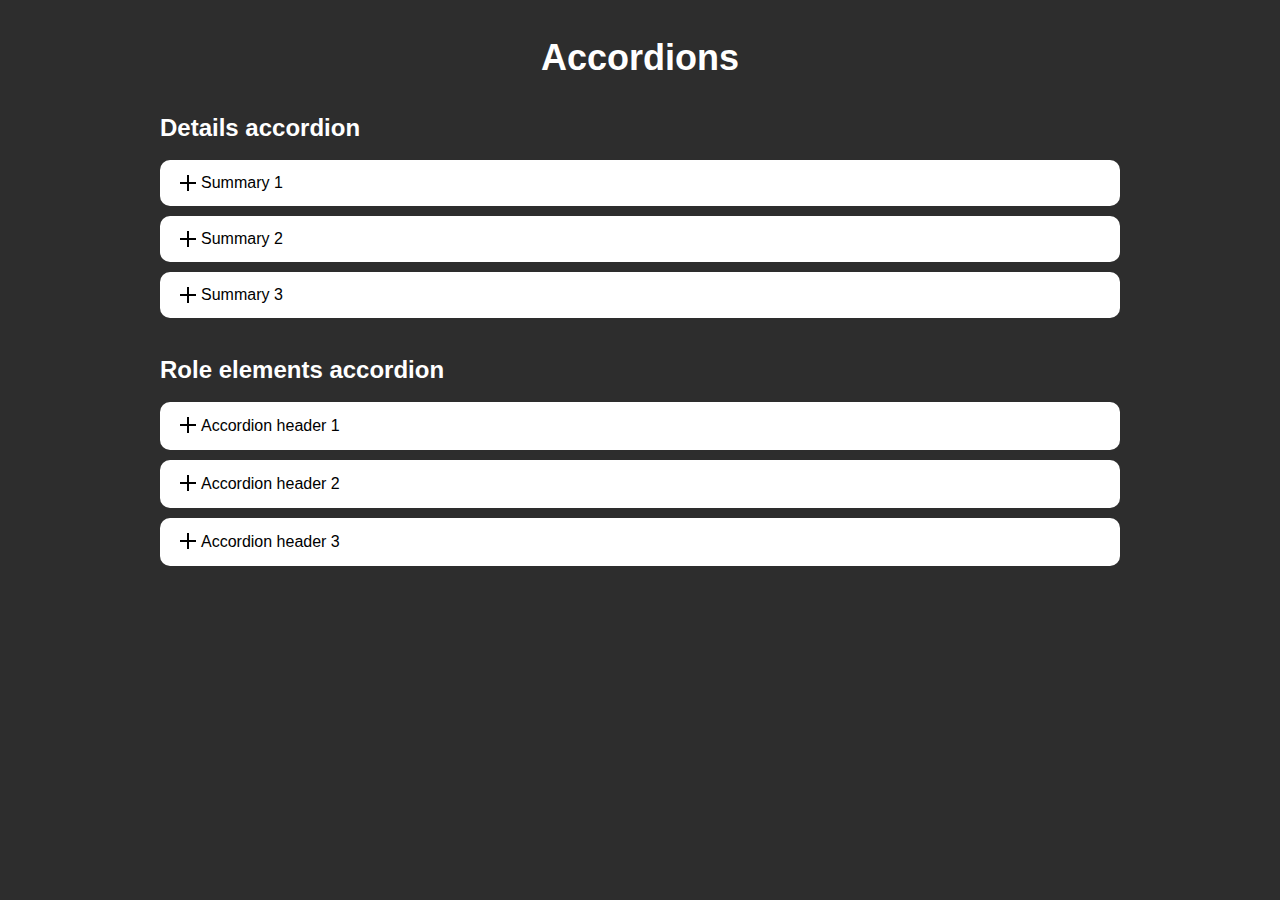
==== docs/index.html @ 20109a78 "Update gh-pages" ====
<!DOCTYPE html>
<html lang="ru">

<head>
	<meta charset="UTF-8">
	<meta http-equiv="X-UA-Compatible" content="IE=edge">
	<meta name="viewport" content="width=device-width, initial-scale=1.0, maximum-scale=1.0, user-scalable=0">
	<title>Accordions</title>

	<link rel="icon" type="image/svg+xml" href="img/favicon.svg">
	<link rel="icon" type="image/png" href="img/favicon.png">

	<meta name="format-detection" content="telephone=no">
	<meta name="format-detection" content="address=no">

	<link rel="stylesheet" href="css/main.min.css?_v=20240406040415">
	<script defer src="js/main.min.js?_v=20240406040415"></script>
	
	<script defer src="js/index.min.js?_v=20240406040415"></script>
	
</head>

<body>
	<div class="wrapper">
		<header class="header">

</header>
		<main class="page">
			<h1 class="page__title">Accordions</h1>
			<section class="page__details-accordion details-accordion">
				<div class="details-accordion__container --container">
					<h2 class="details-accordion__title heading-2">Details accordion</h2>
					<div class="details-accordion__content --accordion">
						<details data-name="details-accordion" class="details-accordion__detail --accordion__wrapper">
							<summary class="details-accordion__summary --accordion__expand-button">Summary 1</summary>
							<div class="details-accordion__panel --accordion__expandable-element">
								<div>
									Lorem ipsum dolor, sit amet consectetur adipisicing elit. Pariatur quia blanditiis ipsa eaque
									cupiditate
									harum tenetur, totam repellat praesentium voluptatibus delectus nobis dolorem culpa labore dolores
									eius
									et! Quod, a!
								</div>
							</div>
						</details>
						<details data-name="details-accordion" class="details-accordion__detail --accordion__wrapper">
							<summary class="details-accordion__summary --accordion__expand-button">Summary 2</summary>
							<div class="details-accordion__panel --accordion__expandable-element">
								<div>
									Lorem ipsum dolor, sit amet consectetur adipisicing elit. Pariatur quia blanditiis ipsa eaque
									cupiditate
									harum tenetur, totam repellat praesentium voluptatibus delectus nobis dolorem culpa labore dolores
									eius
									et! Quod, a!
								</div>
							</div>
						</details>
						<details data-name="details-accordion" class="details-accordion__detail --accordion__wrapper">
							<summary class="details-accordion__summary --accordion__expand-button">Summary 3</summary>
							<div class="details-accordion__panel --accordion__expandable-element">
								<div>
									Lorem ipsum dolor, sit amet consectetur adipisicing elit. Pariatur quia blanditiis ipsa eaque
									cupiditate
									harum tenetur, totam repellat praesentium voluptatibus delectus nobis dolorem culpa labore dolores
									eius
									et! Quod, a!
									<a href="#" target="_blank" style="color: blue">Link</a>
								</div>
							</div>
						</details>
					</div>
				</div>
			</section>
			<section class="page__role-elements-accordion role-elements-accordion">
				<div class="role-elements-accordion__container --container">
					<h2 class="role-elements-accordion__title heading-2">Role elements accordion</h2>
					<div class="role-elements-accordion__content --accordion">

						<div data-accordion data-name="role-accordion" class="--accordion__wrapper">
							<h3>
								<button id="role-accordion-header-1"
									class="role-elements-accordion__accordion-header --accordion__expand-button" type="button"
									aria-controls="role-accordion-panel-1" aria-expanded="false">
									Accordion header 1
								</button>
							</h3>
							<div id="role-accordion-panel-1" aria-labelledby="role-accordion-header-1" role="region"
								class="role-elements-accordion__accordion-panel --accordion__expandable-element">
								<div>
									Lorem ipsum dolor, sit amet consectetur adipisicing elit. Pariatur quia blanditiis ipsa eaque
									cupiditate
									harum tenetur, totam repellat praesentium voluptatibus delectus nobis dolorem culpa labore dolores
									eius
									et! Quod, a!
									<a href="#" target="_blank" style="color: blue">Link</a>
								</div>
							</div>
						</div>

						<div data-accordion data-name="role-accordion" class="--accordion__wrapper">
							<h3>
								<button id="role-accordion-header-2"
									class="role-elements-accordion__accordion-header --accordion__expand-button" type="button"
									aria-controls="role-accordion-panel-2" aria-expanded="false">
									Accordion header 2
								</button>
							</h3>
							<div id="role-accordion-panel-2" aria-labelledby="role-accordion-header-2" role="region"
								class="role-elements-accordion__accordion-panel --accordion__expandable-element">
								<div>
									Lorem ipsum dolor, sit amet consectetur adipisicing elit. Pariatur quia blanditiis ipsa eaque
									cupiditate
									harum tenetur, totam repellat praesentium voluptatibus delectus nobis dolorem culpa labore dolores
									eius
									et! Quod, a!
								</div>
							</div>
						</div>

						<div data-accordion data-name="role-accordion" class="--accordion__wrapper">
							<h3>
								<button id="role-accordion-header-3"
									class="role-elements-accordion__accordion-header --accordion__expand-button" type="button"
									aria-controls="role-accordion-panel-3" aria-expanded="false">
									Accordion header 3
								</button>
							</h3>
							<div id="role-accordion-panel-3" aria-labelledby="role-accordion-header-3" role="region"
								class="role-elements-accordion__accordion-panel --accordion__expandable-element">
								<div>
									Lorem ipsum dolor, sit amet consectetur adipisicing elit. Pariatur quia blanditiis ipsa eaque
									cupiditate
									harum tenetur, totam repellat praesentium voluptatibus delectus nobis dolorem culpa labore dolores
									eius
									et! Quod, a!
								</div>
							</div>
						</div>

					</div>
				</div>
			</section>
		</main>
		<footer class="footer">

</footer>
	</div>
</body>

</html>
---- docs/css/main.min.css ----
*{padding:0;margin:0;border:0}*,:after,:before{box-sizing:border-box}:active,:focus{outline:0}article,aside,details,figcaption,figure,footer,header,hgroup,menu,nav,section{display:block}body,html{height:100%;width:100%;font-size:100%;line-height:1;-ms-text-size-adjust:100%;-moz-text-size-adjust:100%;-webkit-text-size-adjust:100%}button,input,option,select,textarea{font-size:inherit;font-family:inherit}input::-ms-clear{display:none}button{cursor:pointer}button::-moz-focus-inner{padding:0;border:0}a{color:inherit}a{text-decoration:none}ol,ul{list-style:none}blockquote,q{quotes:none}blockquote:after,blockquote:before,q:after,q:before{content:"";content:none}table{border-collapse:collapse;border-spacing:0}img,picture{display:block;max-width:100%}h1,h2,h3,h4,h5,h6{font-size:inherit;font-weight:400}:root{--clr-bg:#2d2d2d;--clr-text-default:rgb(255, 255, 255);--ff-primary:"Arial",Helvetica,sans-serif;--ff-secondary:"Times New Roman",Times,serif;--fw-normal:400;--animation-duration:0.3s}.--container{max-width:63.125rem;margin:0 auto;padding-inline:1.5625rem}.--grid-content{display:grid;grid-template-columns:[full-width-start] 1fr [breakout-start] 1.5625rem [content-start] minmax(auto,60rem) [content-end] 1.5625rem [breakout-end] 1fr [full-width-end]}.--visually-hidden{position:absolute;width:1px;height:1px;margin:-1px;border:0;padding:0;white-space:nowrap;-webkit-clip-path:inset(100%);clip-path:inset(100%);clip:rect(0 0 0 0);overflow:hidden}.--burger{display:none}.heading-2{font-size:1.5rem;font-weight:700}.heading-2:not(:last-child){margin-bottom:1.25rem}input:-webkit-autofill,input:-webkit-autofill:focus,input:-webkit-autofill:hover,select:-webkit-autofill,select:-webkit-autofill:focus,select:-webkit-autofill:hover,textarea:-webkit-autofill,textarea:-webkit-autofill:focus,textarea:-webkit-autofill:hover{-webkit-box-shadow:0 0 0 1000px #fff inset}.--accordion{display:grid;gap:.625rem}.--accordion__wrapper{overflow:hidden;border-radius:.625rem;background-color:#fff;color:#000}.--accordion__wrapper[data-open] .--accordion__expandable-element,.--accordion__wrapper[open] .--accordion__expandable-element{grid-template-rows:1fr;padding-block:.9375rem}.--accordion__wrapper[data-open] .--accordion__expand-button::before,.--accordion__wrapper[open] .--accordion__expand-button::before{transform:translateY(.4375rem) rotate(45deg)}.--accordion__wrapper[data-open] .--accordion__expand-button::after,.--accordion__wrapper[open] .--accordion__expand-button::after{transform:translateX(.4375rem) rotate(45deg)}.--accordion__wrapper.--opening .--accordion__expandable-element{animation-name:openAccordion;animation-duration:var(--animation-duration)}.--accordion__wrapper.--opening .--accordion__expand-button::before{transform:translateY(.4375rem) rotate(45deg)}.--accordion__wrapper.--opening .--accordion__expand-button::after{transform:translateX(.4375rem) rotate(45deg)}.--accordion__wrapper.--closing .--accordion__expandable-element{animation-name:closeAccordion;animation-duration:var(--animation-duration)}.--accordion__wrapper.--closing .--accordion__expand-button::before{transform:translateY(.4375rem) rotate(0)}.--accordion__wrapper.--closing .--accordion__expand-button::after{transform:translateX(.4375rem) rotate(0)}.--accordion__expand-button{cursor:pointer;display:grid;grid-template-columns:auto 1fr;gap:.3125rem;list-style:none;padding:.9375rem 1.25rem;transition:all var(--animation-duration)}.--accordion__expand-button::after,.--accordion__expand-button::before{content:"";grid-column:1/2;grid-row:1/2;background-color:#000;transition:transform var(--animation-duration)}.--accordion__expand-button::before{height:.125rem;width:1rem;transform:translateY(.4375rem)}.--accordion__expand-button::after{width:.125rem;height:1rem;transform:translateX(.4375rem)}.--accordion__expand-button:focus-visible{background-color:#b8b8b8}.--accordion__expandable-element{display:grid;grid-template-rows:0fr;padding-inline:1.25rem}.--accordion__expandable-element>div{overflow:hidden}@keyframes openAccordion{0%{grid-template-rows:0fr;padding-block:0}100%{grid-template-rows:1fr;padding-block:.9375rem}}@keyframes closeAccordion{0%{grid-template-rows:1fr;padding-block:.9375rem}100%{grid-template-rows:0fr;padding-block:0}}html{font-family:var(--ff-primary);font-style:normal;font-weight:var(--fw-normal);color:var(--clr-text-default);background-color:var(--clr-bg);scroll-behavior:smooth;scroll-padding-top:initial}body{min-height:100%}body.--burger-menu-opened,body.--modal-opened{touch-action:none;overflow:hidden}.wrapper{min-height:100%;display:flex;flex-direction:column;overflow:hidden}.wrapper>main{flex:1 1 auto}.page__title{margin-block:2.5rem;font-size:2.25rem;font-weight:700;text-align:center}.page>section:not(:last-child){margin-bottom:2.5rem}.role-elements-accordion__accordion-header{width:100%;text-align:left;background-color:transparent}@media (hover:hover){.--accordion__expand-button:hover{background-color:#b8b8b8}}
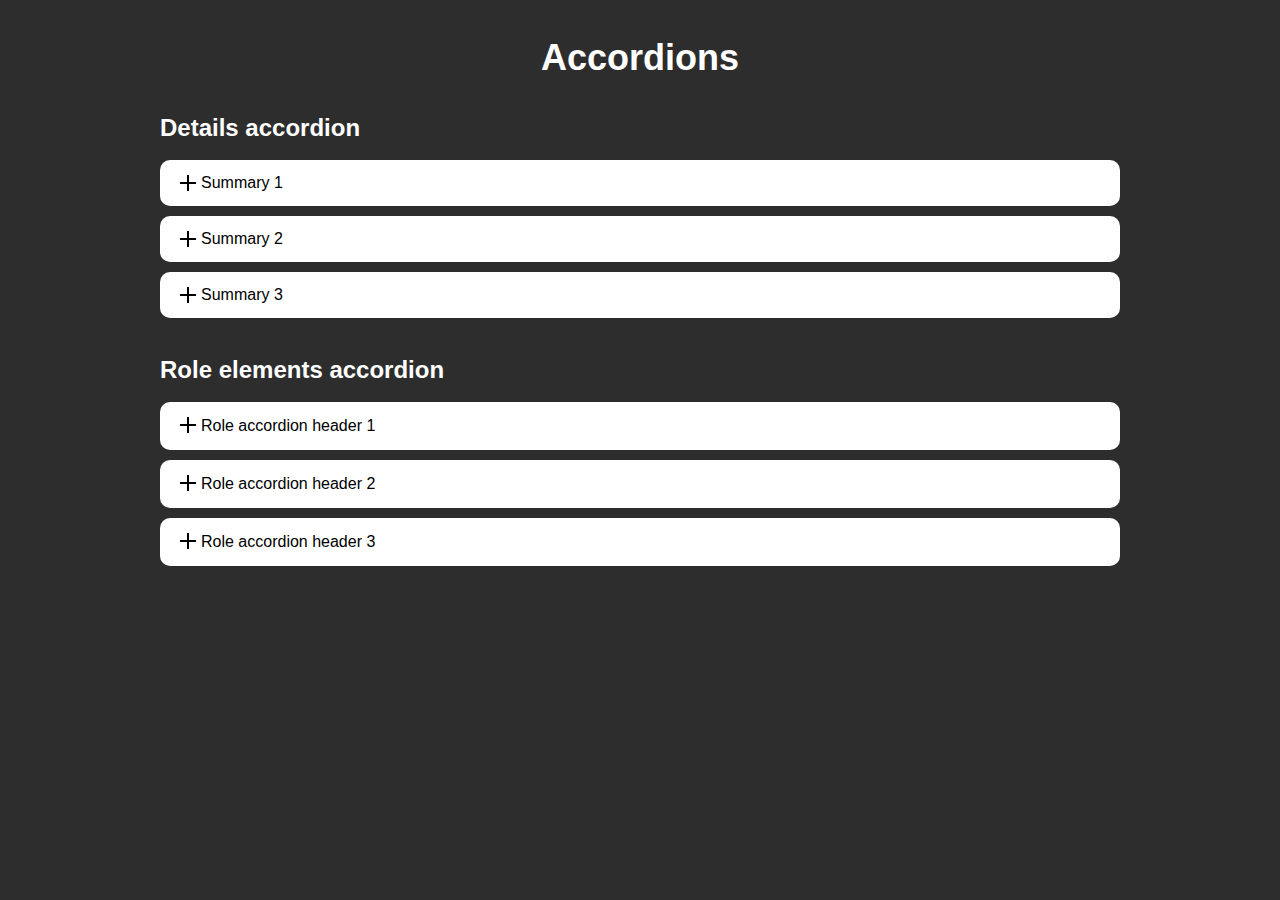
==== commit e159525a: "Update gh-pages" ====
--- a/docs/index.html
+++ b/docs/index.html
@@ -13,10 +13,10 @@
 	<meta name="format-detection" content="telephone=no">
 	<meta name="format-detection" content="address=no">
 
-	<link rel="stylesheet" href="css/main.min.css?_v=20240406040415">
-	<script defer src="js/main.min.js?_v=20240406040415"></script>
+	<link rel="stylesheet" href="css/main.min.css?_v=20240406220344">
+	<script defer src="js/main.min.js?_v=20240406220344"></script>
 	
-	<script defer src="js/index.min.js?_v=20240406040415"></script>
+	<script defer src="js/index.min.js?_v=20240406220344"></script>
 	
 </head>
 
@@ -30,109 +30,98 @@
 			<section class="page__details-accordion details-accordion">
 				<div class="details-accordion__container --container">
 					<h2 class="details-accordion__title heading-2">Details accordion</h2>
-					<div class="details-accordion__content --accordion">
-						<details data-name="details-accordion" class="details-accordion__detail --accordion__wrapper">
-							<summary class="details-accordion__summary --accordion__expand-button">Summary 1</summary>
-							<div class="details-accordion__panel --accordion__expandable-element">
+					<div data-accordion class="details-accordion__content --accordion">
+
+						<details class="--accordion__wrapper">
+							<summary class="--accordion__header">Summary 1</summary>
+							<div class="--accordion__panel">
 								<div>
-									Lorem ipsum dolor, sit amet consectetur adipisicing elit. Pariatur quia blanditiis ipsa eaque
-									cupiditate
-									harum tenetur, totam repellat praesentium voluptatibus delectus nobis dolorem culpa labore dolores
-									eius
-									et! Quod, a!
+									Lorem ipsum dolor sit amet consectetur adipisicing elit. Hic eligendi illum eaque sunt? Explicabo quia
+									qui officiis nobis tempore quibusdam rem. Dicta quam ex illo odio est, dolorum enim quaerat.
+									<a href="#" style="color: blue;">Link</a>
 								</div>
 							</div>
 						</details>
-						<details data-name="details-accordion" class="details-accordion__detail --accordion__wrapper">
-							<summary class="details-accordion__summary --accordion__expand-button">Summary 2</summary>
-							<div class="details-accordion__panel --accordion__expandable-element">
+
+						<details class="--accordion__wrapper">
+							<summary class="--accordion__header">Summary 2</summary>
+							<div class="--accordion__panel">
 								<div>
-									Lorem ipsum dolor, sit amet consectetur adipisicing elit. Pariatur quia blanditiis ipsa eaque
-									cupiditate
-									harum tenetur, totam repellat praesentium voluptatibus delectus nobis dolorem culpa labore dolores
-									eius
-									et! Quod, a!
+									Lorem ipsum dolor sit amet consectetur adipisicing elit. Hic eligendi illum eaque sunt? Explicabo quia
+									qui officiis nobis tempore quibusdam rem. Dicta quam ex illo odio est, dolorum enim quaerat.
 								</div>
 							</div>
 						</details>
-						<details data-name="details-accordion" class="details-accordion__detail --accordion__wrapper">
-							<summary class="details-accordion__summary --accordion__expand-button">Summary 3</summary>
-							<div class="details-accordion__panel --accordion__expandable-element">
+
+						<details class="--accordion__wrapper">
+							<summary class="--accordion__header">Summary 3</summary>
+							<div class="--accordion__panel">
 								<div>
-									Lorem ipsum dolor, sit amet consectetur adipisicing elit. Pariatur quia blanditiis ipsa eaque
-									cupiditate
-									harum tenetur, totam repellat praesentium voluptatibus delectus nobis dolorem culpa labore dolores
-									eius
-									et! Quod, a!
-									<a href="#" target="_blank" style="color: blue">Link</a>
+									Lorem ipsum dolor sit amet consectetur adipisicing elit. Hic eligendi illum eaque sunt? Explicabo quia
+									qui officiis nobis tempore quibusdam rem. Dicta quam ex illo odio est, dolorum enim quaerat.
 								</div>
 							</div>
 						</details>
+
 					</div>
 				</div>
 			</section>
 			<section class="page__role-elements-accordion role-elements-accordion">
 				<div class="role-elements-accordion__container --container">
 					<h2 class="role-elements-accordion__title heading-2">Role elements accordion</h2>
-					<div class="role-elements-accordion__content --accordion">
+					<div data-accordion class="role-elements-accordion__content --accordion">
 
-						<div data-accordion data-name="role-accordion" class="--accordion__wrapper">
+						<div data-accordion-wrapper class="--accordion__wrapper">
 							<h3>
-								<button id="role-accordion-header-1"
-									class="role-elements-accordion__accordion-header --accordion__expand-button" type="button"
-									aria-controls="role-accordion-panel-1" aria-expanded="false">
-									Accordion header 1
+								<button data-accordion-header id="role-accordion-header-1" type="button"
+									aria-controls="role-accordion-panel-1" aria-expanded="false"
+									class="--accordion__header --accordion__header_button">
+									Role accordion header 1
 								</button>
 							</h3>
-							<div id="role-accordion-panel-1" aria-labelledby="role-accordion-header-1" role="region"
-								class="role-elements-accordion__accordion-panel --accordion__expandable-element">
+							<div data-accordion-panel id="role-accordion-panel-1" aria-labelledby="role-accordion-header-1"
+								class="--accordion__panel">
 								<div>
-									Lorem ipsum dolor, sit amet consectetur adipisicing elit. Pariatur quia blanditiis ipsa eaque
-									cupiditate
-									harum tenetur, totam repellat praesentium voluptatibus delectus nobis dolorem culpa labore dolores
-									eius
-									et! Quod, a!
-									<a href="#" target="_blank" style="color: blue">Link</a>
+									Lorem ipsum dolor sit amet consectetur adipisicing elit. Quis ea, fugit aliquid harum rerum quaerat
+									dolore aut facilis officia consectetur qui laborum, molestias praesentium quibusdam similique ad ullam
+									dignissimos. Laborum.
+									<a href="#" style="color: blue;">Link</a>
 								</div>
 							</div>
 						</div>
 
-						<div data-accordion data-name="role-accordion" class="--accordion__wrapper">
+						<div data-accordion-wrapper class="--accordion__wrapper">
 							<h3>
-								<button id="role-accordion-header-2"
-									class="role-elements-accordion__accordion-header --accordion__expand-button" type="button"
-									aria-controls="role-accordion-panel-2" aria-expanded="false">
-									Accordion header 2
+								<button data-accordion-header id="role-accordion-header-2" type="button"
+									aria-controls="role-accordion-panel-2" aria-expanded="false"
+									class="--accordion__header --accordion__header_button">
+									Role accordion header 2
 								</button>
 							</h3>
-							<div id="role-accordion-panel-2" aria-labelledby="role-accordion-header-2" role="region"
-								class="role-elements-accordion__accordion-panel --accordion__expandable-element">
+							<div data-accordion-panel id="role-accordion-panel-2" aria-labelledby="role-accordion-header-2"
+								class="--accordion__panel">
 								<div>
-									Lorem ipsum dolor, sit amet consectetur adipisicing elit. Pariatur quia blanditiis ipsa eaque
-									cupiditate
-									harum tenetur, totam repellat praesentium voluptatibus delectus nobis dolorem culpa labore dolores
-									eius
-									et! Quod, a!
+									Lorem ipsum dolor sit amet consectetur adipisicing elit. Quis ea, fugit aliquid harum rerum quaerat
+									dolore aut facilis officia consectetur qui laborum, molestias praesentium quibusdam similique ad ullam
+									dignissimos. Laborum.
 								</div>
 							</div>
 						</div>
 
-						<div data-accordion data-name="role-accordion" class="--accordion__wrapper">
+						<div data-accordion-wrapper class="--accordion__wrapper">
 							<h3>
-								<button id="role-accordion-header-3"
-									class="role-elements-accordion__accordion-header --accordion__expand-button" type="button"
-									aria-controls="role-accordion-panel-3" aria-expanded="false">
-									Accordion header 3
+								<button data-accordion-header id="role-accordion-header-3" type="button"
+									aria-controls="role-accordion-panel-3" aria-expanded="false"
+									class="--accordion__header --accordion__header_button">
+									Role accordion header 3
 								</button>
 							</h3>
-							<div id="role-accordion-panel-3" aria-labelledby="role-accordion-header-3" role="region"
-								class="role-elements-accordion__accordion-panel --accordion__expandable-element">
+							<div data-accordion-panel id="role-accordion-panel-3" aria-labelledby="role-accordion-header-3"
+								class="--accordion__panel">
 								<div>
-									Lorem ipsum dolor, sit amet consectetur adipisicing elit. Pariatur quia blanditiis ipsa eaque
-									cupiditate
-									harum tenetur, totam repellat praesentium voluptatibus delectus nobis dolorem culpa labore dolores
-									eius
-									et! Quod, a!
+									Lorem ipsum dolor sit amet consectetur adipisicing elit. Quis ea, fugit aliquid harum rerum quaerat
+									dolore aut facilis officia consectetur qui laborum, molestias praesentium quibusdam similique ad ullam
+									dignissimos. Laborum.
 								</div>
 							</div>
 						</div>
--- a/docs/css/main.min.css
+++ b/docs/css/main.min.css
@@ -1 +1 @@
-*{padding:0;margin:0;border:0}*,:after,:before{box-sizing:border-box}:active,:focus{outline:0}article,aside,details,figcaption,figure,footer,header,hgroup,menu,nav,section{display:block}body,html{height:100%;width:100%;font-size:100%;line-height:1;-ms-text-size-adjust:100%;-moz-text-size-adjust:100%;-webkit-text-size-adjust:100%}button,input,option,select,textarea{font-size:inherit;font-family:inherit}input::-ms-clear{display:none}button{cursor:pointer}button::-moz-focus-inner{padding:0;border:0}a{color:inherit}a{text-decoration:none}ol,ul{list-style:none}blockquote,q{quotes:none}blockquote:after,blockquote:before,q:after,q:before{content:"";content:none}table{border-collapse:collapse;border-spacing:0}img,picture{display:block;max-width:100%}h1,h2,h3,h4,h5,h6{font-size:inherit;font-weight:400}:root{--clr-bg:#2d2d2d;--clr-text-default:rgb(255, 255, 255);--ff-primary:"Arial",Helvetica,sans-serif;--ff-secondary:"Times New Roman",Times,serif;--fw-normal:400;--animation-duration:0.3s}.--container{max-width:63.125rem;margin:0 auto;padding-inline:1.5625rem}.--grid-content{display:grid;grid-template-columns:[full-width-start] 1fr [breakout-start] 1.5625rem [content-start] minmax(auto,60rem) [content-end] 1.5625rem [breakout-end] 1fr [full-width-end]}.--visually-hidden{position:absolute;width:1px;height:1px;margin:-1px;border:0;padding:0;white-space:nowrap;-webkit-clip-path:inset(100%);clip-path:inset(100%);clip:rect(0 0 0 0);overflow:hidden}.--burger{display:none}.heading-2{font-size:1.5rem;font-weight:700}.heading-2:not(:last-child){margin-bottom:1.25rem}input:-webkit-autofill,input:-webkit-autofill:focus,input:-webkit-autofill:hover,select:-webkit-autofill,select:-webkit-autofill:focus,select:-webkit-autofill:hover,textarea:-webkit-autofill,textarea:-webkit-autofill:focus,textarea:-webkit-autofill:hover{-webkit-box-shadow:0 0 0 1000px #fff inset}.--accordion{display:grid;gap:.625rem}.--accordion__wrapper{overflow:hidden;border-radius:.625rem;background-color:#fff;color:#000}.--accordion__wrapper[data-open] .--accordion__expandable-element,.--accordion__wrapper[open] .--accordion__expandable-element{grid-template-rows:1fr;padding-block:.9375rem}.--accordion__wrapper[data-open] .--accordion__expand-button::before,.--accordion__wrapper[open] .--accordion__expand-button::before{transform:translateY(.4375rem) rotate(45deg)}.--accordion__wrapper[data-open] .--accordion__expand-button::after,.--accordion__wrapper[open] .--accordion__expand-button::after{transform:translateX(.4375rem) rotate(45deg)}.--accordion__wrapper.--opening .--accordion__expandable-element{animation-name:openAccordion;animation-duration:var(--animation-duration)}.--accordion__wrapper.--opening .--accordion__expand-button::before{transform:translateY(.4375rem) rotate(45deg)}.--accordion__wrapper.--opening .--accordion__expand-button::after{transform:translateX(.4375rem) rotate(45deg)}.--accordion__wrapper.--closing .--accordion__expandable-element{animation-name:closeAccordion;animation-duration:var(--animation-duration)}.--accordion__wrapper.--closing .--accordion__expand-button::before{transform:translateY(.4375rem) rotate(0)}.--accordion__wrapper.--closing .--accordion__expand-button::after{transform:translateX(.4375rem) rotate(0)}.--accordion__expand-button{cursor:pointer;display:grid;grid-template-columns:auto 1fr;gap:.3125rem;list-style:none;padding:.9375rem 1.25rem;transition:all var(--animation-duration)}.--accordion__expand-button::after,.--accordion__expand-button::before{content:"";grid-column:1/2;grid-row:1/2;background-color:#000;transition:transform var(--animation-duration)}.--accordion__expand-button::before{height:.125rem;width:1rem;transform:translateY(.4375rem)}.--accordion__expand-button::after{width:.125rem;height:1rem;transform:translateX(.4375rem)}.--accordion__expand-button:focus-visible{background-color:#b8b8b8}.--accordion__expandable-element{display:grid;grid-template-rows:0fr;padding-inline:1.25rem}.--accordion__expandable-element>div{overflow:hidden}@keyframes openAccordion{0%{grid-template-rows:0fr;padding-block:0}100%{grid-template-rows:1fr;padding-block:.9375rem}}@keyframes closeAccordion{0%{grid-template-rows:1fr;padding-block:.9375rem}100%{grid-template-rows:0fr;padding-block:0}}html{font-family:var(--ff-primary);font-style:normal;font-weight:var(--fw-normal);color:var(--clr-text-default);background-color:var(--clr-bg);scroll-behavior:smooth;scroll-padding-top:initial}body{min-height:100%}body.--burger-menu-opened,body.--modal-opened{touch-action:none;overflow:hidden}.wrapper{min-height:100%;display:flex;flex-direction:column;overflow:hidden}.wrapper>main{flex:1 1 auto}.page__title{margin-block:2.5rem;font-size:2.25rem;font-weight:700;text-align:center}.page>section:not(:last-child){margin-bottom:2.5rem}.role-elements-accordion__accordion-header{width:100%;text-align:left;background-color:transparent}@media (hover:hover){.--accordion__expand-button:hover{background-color:#b8b8b8}}+*{padding:0;margin:0;border:0}*,:after,:before{box-sizing:border-box}:active,:focus{outline:0}article,aside,details,figcaption,figure,footer,header,hgroup,menu,nav,section{display:block}body,html{height:100%;width:100%;font-size:100%;line-height:1;-ms-text-size-adjust:100%;-moz-text-size-adjust:100%;-webkit-text-size-adjust:100%}button,input,option,select,textarea{font-size:inherit;font-family:inherit}input::-ms-clear{display:none}button{cursor:pointer}button::-moz-focus-inner{padding:0;border:0}a{color:inherit}a{text-decoration:none}ol,ul{list-style:none}blockquote,q{quotes:none}blockquote:after,blockquote:before,q:after,q:before{content:"";content:none}table{border-collapse:collapse;border-spacing:0}img,picture{display:block;max-width:100%}h1,h2,h3,h4,h5,h6{font-size:inherit;font-weight:400}:root{--clr-bg:#2d2d2d;--clr-text-default:rgb(255, 255, 255);--ff-primary:"Arial",Helvetica,sans-serif;--ff-secondary:"Times New Roman",Times,serif;--fw-normal:400;--animation-duration:0.3s}.--container{max-width:63.125rem;margin:0 auto;padding-inline:1.5625rem}.--grid-content{display:grid;grid-template-columns:[full-width-start] 1fr [breakout-start] 1.5625rem [content-start] minmax(auto,60rem) [content-end] 1.5625rem [breakout-end] 1fr [full-width-end]}.--visually-hidden{position:absolute;width:1px;height:1px;margin:-1px;border:0;padding:0;white-space:nowrap;-webkit-clip-path:inset(100%);clip-path:inset(100%);clip:rect(0 0 0 0);overflow:hidden}.--burger{display:none}.heading-2{font-size:1.5rem;font-weight:700}.heading-2:not(:last-child){margin-bottom:1.25rem}input:-webkit-autofill,input:-webkit-autofill:focus,input:-webkit-autofill:hover,select:-webkit-autofill,select:-webkit-autofill:focus,select:-webkit-autofill:hover,textarea:-webkit-autofill,textarea:-webkit-autofill:focus,textarea:-webkit-autofill:hover{-webkit-box-shadow:0 0 0 1000px #fff inset}.--accordion{display:grid;gap:.625rem}.--accordion__wrapper{overflow:hidden;border-radius:.625rem;background-color:#fff;color:#000}.--accordion__wrapper[data-open] .--accordion__panel,.--accordion__wrapper[open] .--accordion__panel{grid-template-rows:1fr;padding-block:.9375rem}.--accordion__wrapper[data-open] .--accordion__header::before,.--accordion__wrapper[open] .--accordion__header::before{transform:translateY(.4375rem) rotate(45deg)}.--accordion__wrapper[data-open] .--accordion__header::after,.--accordion__wrapper[open] .--accordion__header::after{transform:translateX(.4375rem) rotate(45deg)}.--accordion__wrapper.--opening .--accordion__panel{animation-name:openAccordion;animation-duration:var(--animation-duration)}.--accordion__wrapper.--opening .--accordion__header::before{transform:translateY(.4375rem) rotate(45deg)}.--accordion__wrapper.--opening .--accordion__header::after{transform:translateX(.4375rem) rotate(45deg)}.--accordion__wrapper.--closing .--accordion__panel{animation-name:closeAccordion;animation-duration:var(--animation-duration)}.--accordion__wrapper.--closing .--accordion__header::before{transform:translateY(.4375rem) rotate(0)}.--accordion__wrapper.--closing .--accordion__header::after{transform:translateX(.4375rem) rotate(0)}.--accordion__header{cursor:pointer;display:grid;grid-template-columns:auto 1fr;gap:.3125rem;list-style:none;padding:.9375rem 1.25rem;transition:all var(--animation-duration)}.--accordion__header_button{width:100%;background-color:transparent;text-align:left}.--accordion__header::after,.--accordion__header::before{content:"";grid-column:1/2;grid-row:1/2;background-color:#000;transition:transform var(--animation-duration)}.--accordion__header::before{height:.125rem;width:1rem;transform:translateY(.4375rem)}.--accordion__header::after{width:.125rem;height:1rem;transform:translateX(.4375rem)}.--accordion__header:focus-visible{background-color:#b8b8b8}.--accordion__panel{display:grid;grid-template-rows:0fr;padding-inline:1.25rem}.--accordion__panel>div{overflow:hidden}@keyframes openAccordion{0%{grid-template-rows:0fr;padding-block:0}100%{grid-template-rows:1fr;padding-block:.9375rem}}@keyframes closeAccordion{0%{grid-template-rows:1fr;padding-block:.9375rem}100%{grid-template-rows:0fr;padding-block:0}}html{font-family:var(--ff-primary);font-style:normal;font-weight:var(--fw-normal);color:var(--clr-text-default);background-color:var(--clr-bg);scroll-behavior:smooth;scroll-padding-top:initial}body{min-height:100%}body.--burger-menu-opened,body.--modal-opened{touch-action:none;overflow:hidden}.wrapper{min-height:100%;display:flex;flex-direction:column;overflow:hidden}.wrapper>main{flex:1 1 auto}.page__title{margin-block:2.5rem;font-size:2.25rem;font-weight:700;text-align:center}.page>section:not(:last-child){margin-bottom:2.5rem}.role-elements-accordion__accordion-header{width:100%;text-align:left;background-color:transparent}@media (hover:hover){.--accordion__header:hover{background-color:#b8b8b8}}